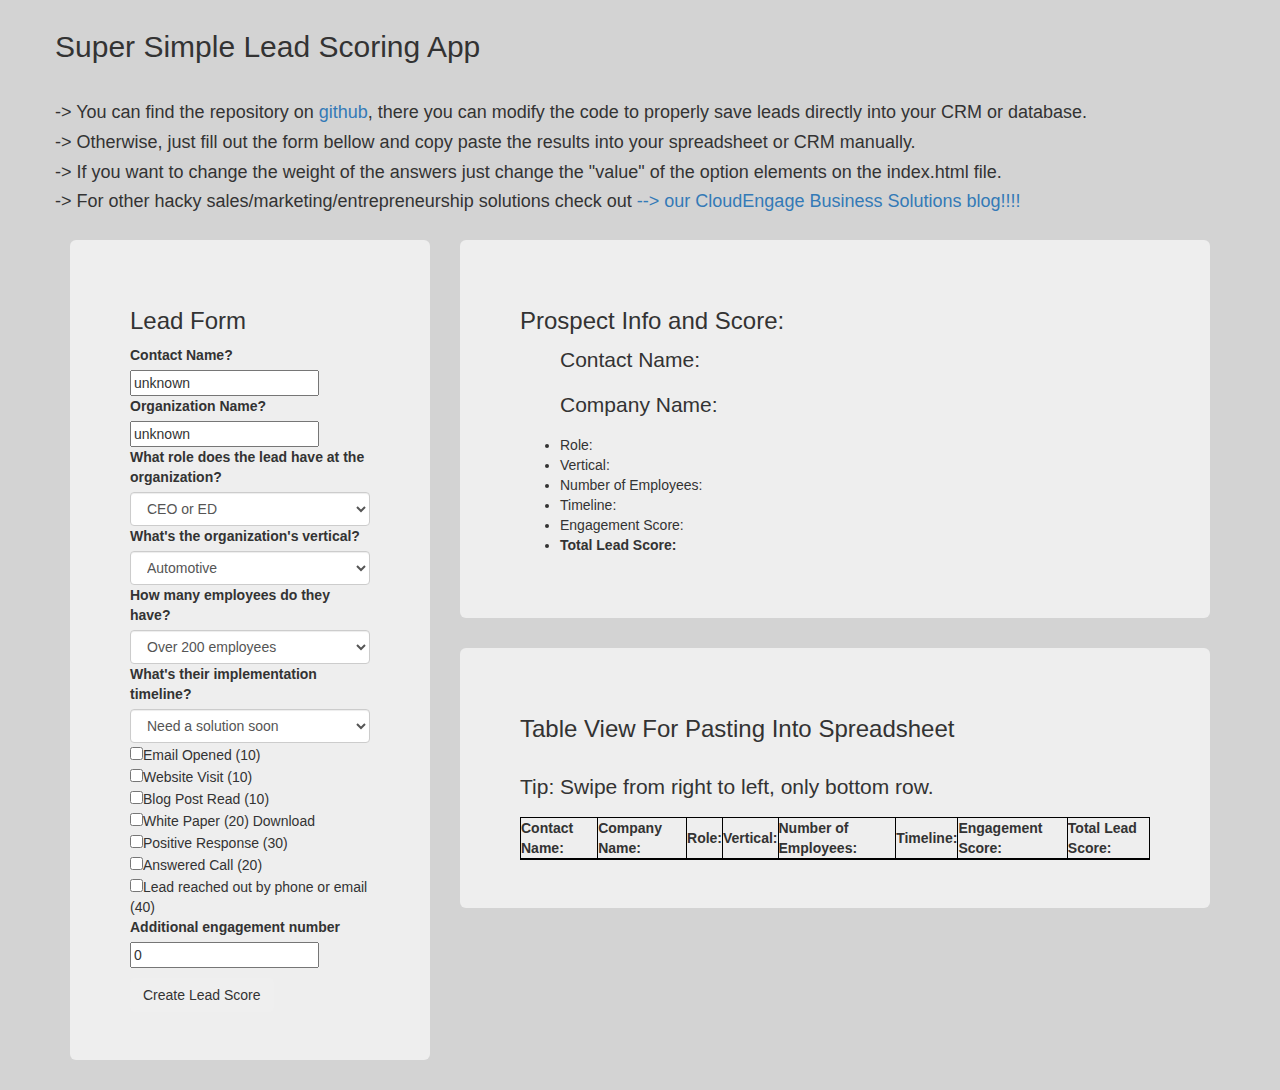
==== index.html @ 1fcb90e3 "edit text." ====
<!DOCTYPE html>
<html>
<head>
  <link href="css/bootstrap.css" rel="stylesheet" type="text/css">
  <link href="css/leadscoringstyles.css" rel="stylesheet" type="text/css">
  <script src="js/jquery-3.1.1.js"></script>
  <script src="js/leadscoringscript.js"></script>
  <title>Lead Scoring App</title>
</head>
<body>
  <div class="container">
    <div class="row" id="top-row">
      <h2>Super Simple Lead Scoring App</h2>
      <br>
      <h4>-> You can find the repository on <a href="https://github.com/elmunoz42/lead-scoring-app/"> github</a>, there you can modify the code to properly save leads directly into your CRM or database.</h4>
      <h4>-> Otherwise, just fill out the form bellow and copy paste the results into your spreadsheet or CRM manually.
      <h4>-> If you want to change the weight of the answers just change the "value" of the option elements on the index.html file.</h4>
      <h4>-> For other hacky sales/marketing/entrepreneurship solutions check out <a href="https://cloudengage.com/resources/blog/"> --> our CloudEngage Business Solutions blog!!!!</a></h4>

      <!-- title column -->
    </div>
    <!-- row -->
    <div class="row">
      <div class="col-md-4">
        <div class="jumbotron" id="gray">
          <form id="order-form">

            <h3>Lead Form</h3>
            <label>Contact Name?</label>
            <input id="contact-name" type="text" name="" value="unknown"></input>
            <label>Organization Name?</label>
            <input id="org-name" type="text" name="" value="unknown"></input>
            <label>What role does the lead have at the organization?</label>
            <select id="lead-role" class="form-control">
              <option name="CEO" value="40">CEO or ED</option>
              <option name="VP of Sales" value="30">VP of Sales</option>
              <option name="General Sales Manager" value="20">General Sales Manager</option>
              <option name="Digital Marketing" value="20">Digital Marketing Associate</option>
              <option name="Manager" value="10">Manager</option>
              <option name="Gate Keeper" value="5">Gate Keeper</option>
              <option name="Unknown" value="0">Unknown</option>
            </select>

            <label>What's the organization's vertical?</label>
            <select id="industry" class="form-control">
              <option name="Automotive" value="15" >Automotive</option>
              <option name="Retail" value="15">Retail</option>
              <option name="Tourism" value="15">Tourism</option>
              <option name="Utilities" value="15">Utilities</option>
              <option name="Hospitality" value="15">Hospitality</option>
              <option name="Other" value="15">Other</option>
              <option name="Unknown" value="0">Unknown</option>
            </select>
            <label>How many employees do they have?</label>
            <select id="company-size" class="form-control">
              <option name="Over 200 employees" value="40">Over 200 employees</option>
              <option name="50-200 employees" value="30">50-200 employees</option>
              <option name="10-50 employees" value="20">10-50 employees</option>
              <option name="5-10 employees" value="10">5-10 employees</option>
              <option name="1-5 employees" value="5">5-10 employees</option>
              <option name="Unknown" value="0">Unknown</option>
            </select>
            <label>What's their implementation timeline?</label>
            <select id="timeline" class="form-control">
              <option name="Need a solution soon" value="30">Need a solution soon</option>
              <option name="Need a solution next quarter" value="20">Open to a solution next quarter</option>
              <option name="Not interested at the moment" value="-10">Not interested at the moment</option>
              <option name="Unknown"value="0">Unknown</option>
            </select>

            <input id="emailOpen" type="checkbox" name="email opened" value="10">Email Opened (10)<br>
            <input id="websiteVisit" type="checkbox" name="website visit" value="10">Website Visit (10)<br>
            <input id="blogPostRead" type="checkbox" name="blog post read" value="10">Blog Post Read (10)<br>
            <input id="whitePaperDownload" type="checkbox" name="white paper download" value="20">White Paper (20) Download</br>
            <input id="positiveResponse" type="checkbox" name="positive response" value="30">Positive Response (30) </br>
            <input id="answeredCall" type="checkbox" name="answered call" value="20">Answered Call (20)</br>
            <input id="leadReachedOutByEmailPhone" type="checkbox" name="lead reached out by phone/email" value="40">Lead reached out by phone or email (40)<br>
            <label>Additional engagement number</label>
            <input id="engagement" type="text" value="0"></input>

            <button type="submit" class="btn" name="button">Create Lead Score</button>
          </form>
          <!-- order-form -->

        </div>
        <!-- jumbotron -->
      </div>
      <!-- left column -->
      <div class="col-md-8" >
        <div class="jumbotron" id="gray">
          <h3>Prospect Info and Score:</h3>
          <ul>
            <p>Contact Name: <span class="name-output"></span></p>
            <p>Company Name: <span class="company-output"></span></p>
            <li>Role: <span class="role-output"></span></li>
            <li>Vertical:<span class="vertical-output"></span></li>
            <li>Number of Employees: <span class="size-output"></span></li>
            <li>Timeline: <span class="timeline-output"></span></li>
            <li>Engagement Score: <span class="engagement-output"></span></li>
            <li><strong>Total Lead Score:</strong> <span class="score-output"></span></li>
          </ul>
          <p ></p>

        </div>
        <!-- jumbotron -->
      </div>
      <!-- right column -->
      <div class="col-md-8">

        <div class="jumbotron" class="gray">
          <h3>Table View For Pasting Into Spreadsheet</h3>
          <br>
          <p>Tip: Swipe from right to left, only bottom row.</p>
          <table>
            <tr>
              <th>Contact Name:</th>
              <th>Company Name:</th>
              <th>Role:</th>
              <th>Vertical:</th>
              <th>Number of Employees:</th>
              <th>Timeline:</th>
              <th>Engagement Score:</th>
              <th><strong>Total Lead Score:</strong></th>
            </tr>
            <tr>
              <td class="name-output"></td>
              <td class="company-output"></td>
              <td class="role-output"></td>
              <td class="vertical-output"></td>
              <td class="size-output"></td>
              <td class="timeline-output"></td>
              <td class="engagement-output"></td>
              <td class="score-output"></td>
            </tr>
          </table>
        </div>
      </div>
      <!-- column total and checkout -->
    </div>
    <!-- row 1 -->
  </div>
  <!-- container -->
</body>
</html>
---- css/leadscoringstyles.css ----
body {
  background-color: lightgrey;

}
table, th, td {
    border: 1px solid black;
    border-collapse: collapse;
}
.jumbotron {
  border-radius: 0px;
}
.btn {
  margin-top: 10px;
}

.gray {
  background-color: lightgray;
}

.container {
  margin-top: 10px;
}
#order-form {
  margin-top: 20px;
}
#top-row {
  margin-bottom: 18px;
}
#title h2{
  text-shadow: 1px 1px 2px grey;
  font-weight: bold;
}
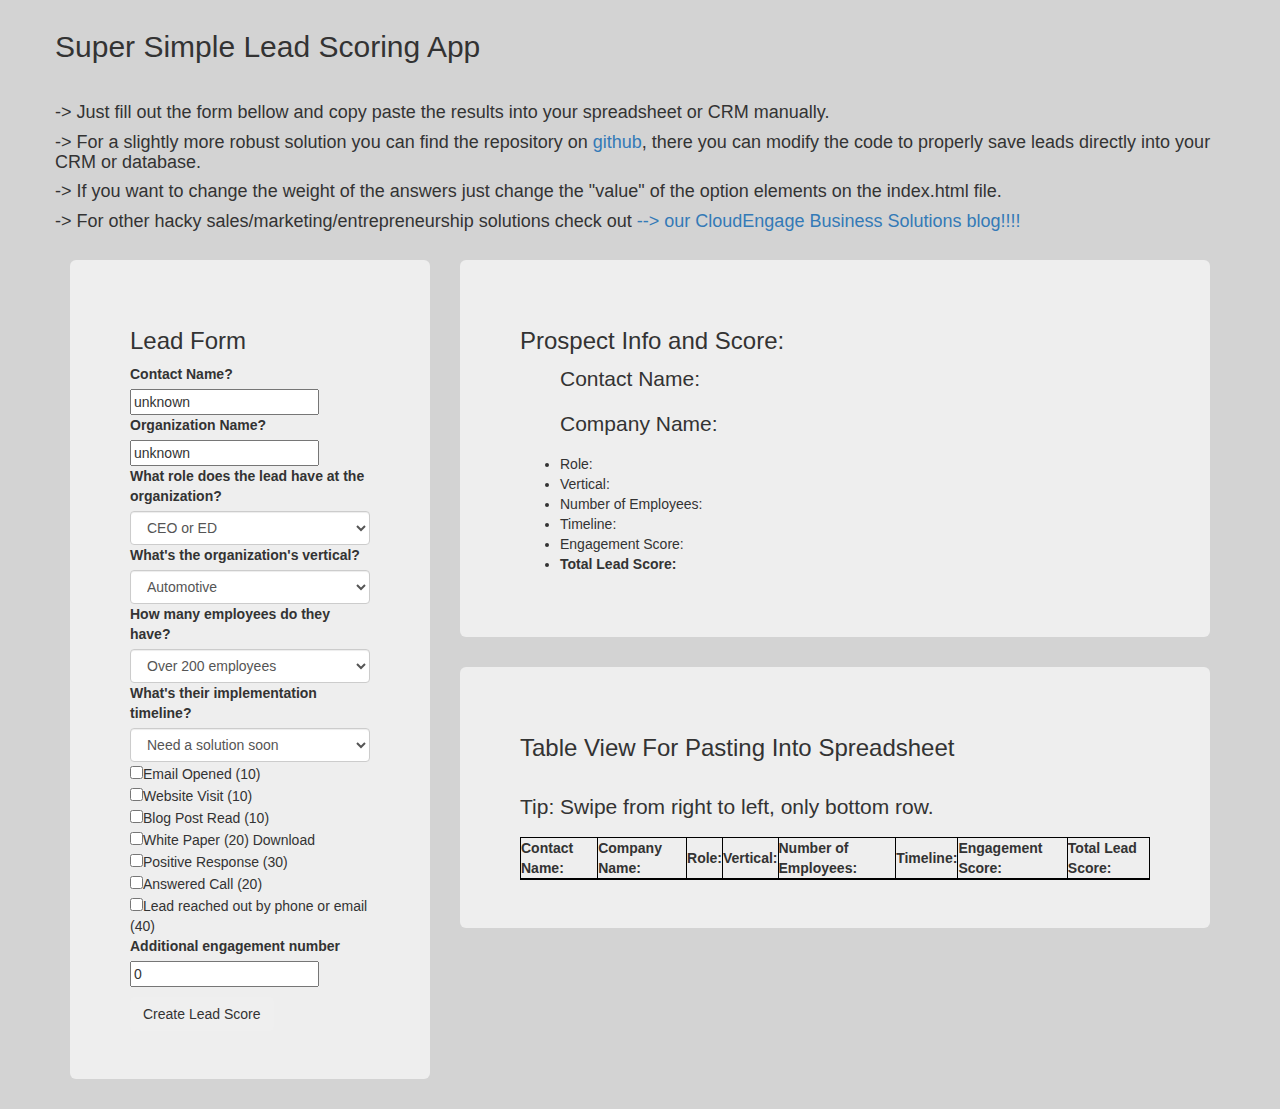
==== commit d046cfa0: "edit text." ====
--- a/index.html
+++ b/index.html
@@ -12,8 +12,8 @@
     <div class="row" id="top-row">
       <h2>Super Simple Lead Scoring App</h2>
       <br>
-      <h4>-> You can find the repository on <a href="https://github.com/elmunoz42/lead-scoring-app/"> github</a>, there you can modify the code to properly save leads directly into your CRM or database.</h4>
-      <h4>-> Otherwise, just fill out the form bellow and copy paste the results into your spreadsheet or CRM manually.
+      <h4>-> Just fill out the form bellow and copy paste the results into your spreadsheet or CRM manually.
+      <h4>-> For a slightly more robust solution you can find the repository on <a href="https://github.com/elmunoz42/lead-scoring-app/"> github</a>, there you can modify the code to properly save leads directly into your CRM or database.</h4>
       <h4>-> If you want to change the weight of the answers just change the "value" of the option elements on the index.html file.</h4>
       <h4>-> For other hacky sales/marketing/entrepreneurship solutions check out <a href="https://cloudengage.com/resources/blog/"> --> our CloudEngage Business Solutions blog!!!!</a></h4>
 
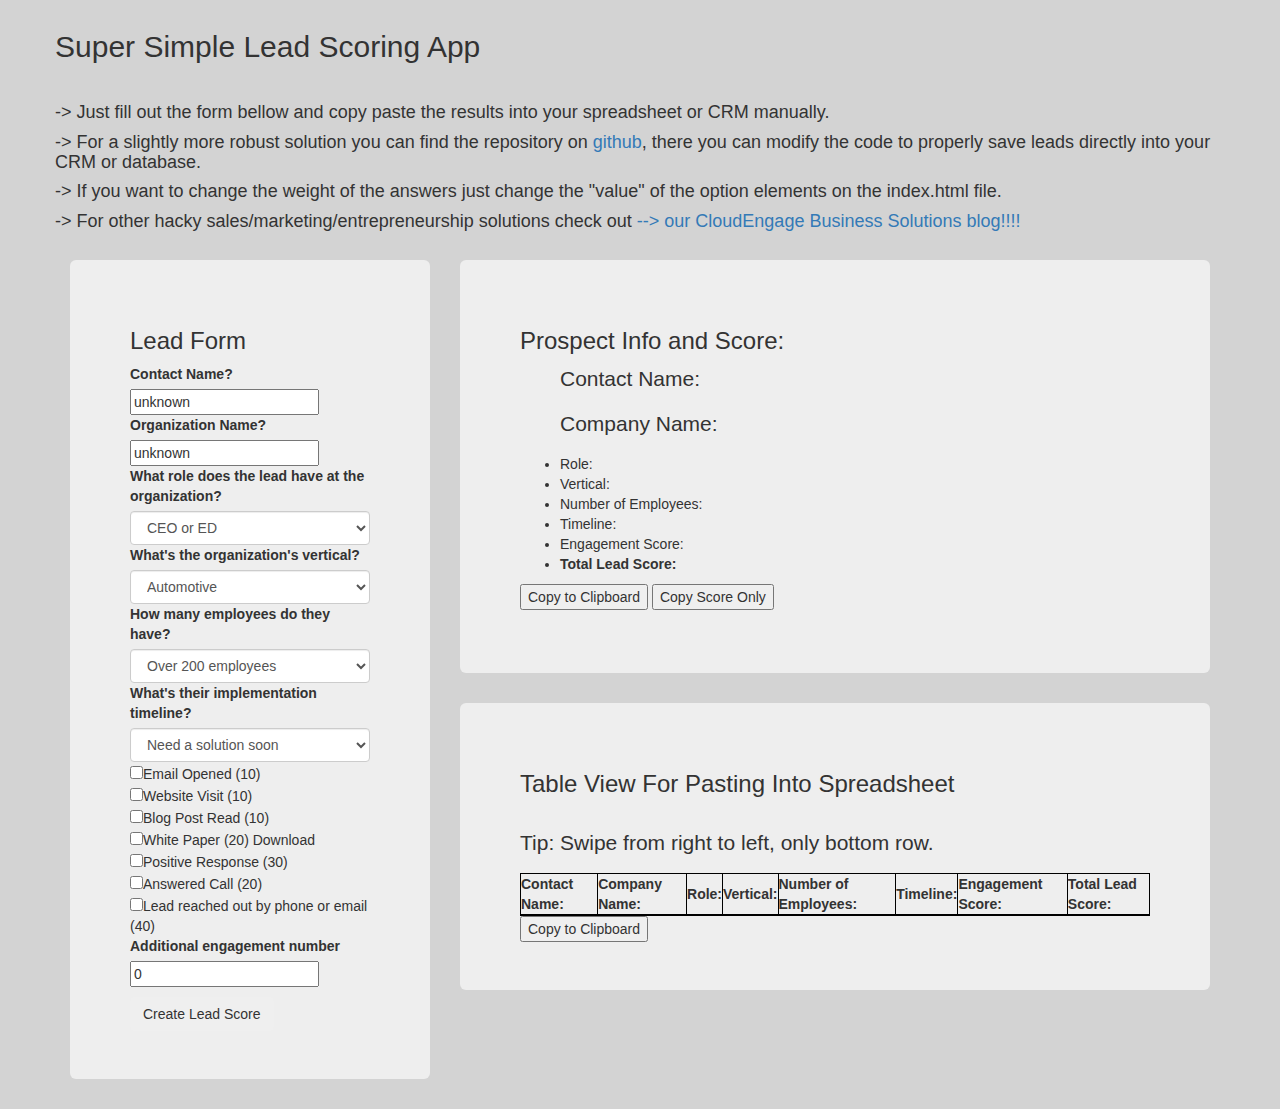
==== commit 992751e9: "add copy paste buttons." ====
--- a/index.html
+++ b/index.html
@@ -13,9 +13,9 @@
       <h2>Super Simple Lead Scoring App</h2>
       <br>
       <h4>-> Just fill out the form bellow and copy paste the results into your spreadsheet or CRM manually.
-      <h4>-> For a slightly more robust solution you can find the repository on <a href="https://github.com/elmunoz42/lead-scoring-app/"> github</a>, there you can modify the code to properly save leads directly into your CRM or database.</h4>
+      <h4>-> For a slightly more robust solution you can find the repository on <a href="https://github.com/elmunoz42/lead-scoring-app/" target="_blank"> github</a>, there you can modify the code to properly save leads directly into your CRM or database.</h4>
       <h4>-> If you want to change the weight of the answers just change the "value" of the option elements on the index.html file.</h4>
-      <h4>-> For other hacky sales/marketing/entrepreneurship solutions check out <a href="https://cloudengage.com/resources/blog/"> --> our CloudEngage Business Solutions blog!!!!</a></h4>
+      <h4>-> For other hacky sales/marketing/entrepreneurship solutions check out <a href="https://cloudengage.com/resources/blog/" target="_blank"> --> our CloudEngage Business Solutions blog!!!!</a></h4>
 
       <!-- title column -->
     </div>
@@ -89,6 +89,7 @@
       <div class="col-md-8" >
         <div class="jumbotron" id="gray">
           <h3>Prospect Info and Score:</h3>
+          <div id="prospect-for-hubspot">
           <ul>
             <p>Contact Name: <span class="name-output"></span></p>
             <p>Company Name: <span class="company-output"></span></p>
@@ -97,8 +98,12 @@
             <li>Number of Employees: <span class="size-output"></span></li>
             <li>Timeline: <span class="timeline-output"></span></li>
             <li>Engagement Score: <span class="engagement-output"></span></li>
-            <li><strong>Total Lead Score:</strong> <span class="score-output"></span></li>
+            <li><strong>Total Lead Score:</strong> <span class="score-output" id="score-only"></span></li>
           </ul>
+
+          </div>
+          <button onclick="copyToClipboard('#prospect-for-hubspot')">Copy to Clipboard</button>
+          <button onclick="copyToClipboard('#score-only')">Copy Score Only</button>
           <p ></p>
 
         </div>
@@ -122,7 +127,7 @@
               <th>Engagement Score:</th>
               <th><strong>Total Lead Score:</strong></th>
             </tr>
-            <tr>
+            <tr id="prospect-for-sheet">
               <td class="name-output"></td>
               <td class="company-output"></td>
               <td class="role-output"></td>
@@ -133,6 +138,7 @@
               <td class="score-output"></td>
             </tr>
           </table>
+          <button onclick="copyToClipboard('#prospect-for-sheet')">Copy to Clipboard</button>
         </div>
       </div>
       <!-- column total and checkout -->
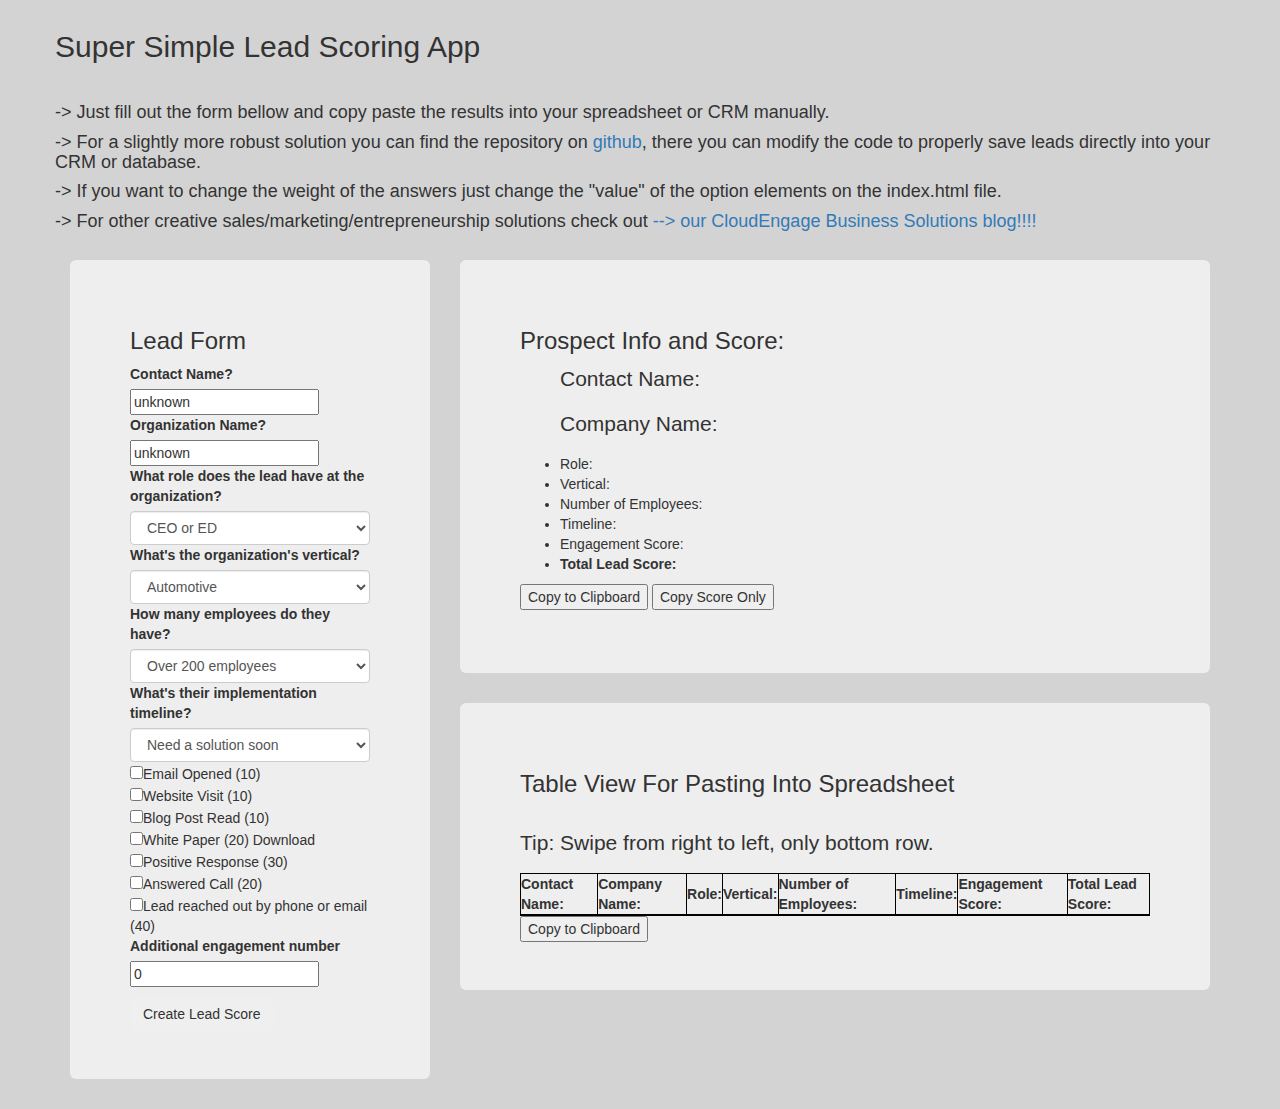
==== commit 7e562cf2: "add copy paste buttons." ====
--- a/index.html
+++ b/index.html
@@ -15,7 +15,7 @@
       <h4>-> Just fill out the form bellow and copy paste the results into your spreadsheet or CRM manually.
       <h4>-> For a slightly more robust solution you can find the repository on <a href="https://github.com/elmunoz42/lead-scoring-app/" target="_blank"> github</a>, there you can modify the code to properly save leads directly into your CRM or database.</h4>
       <h4>-> If you want to change the weight of the answers just change the "value" of the option elements on the index.html file.</h4>
-      <h4>-> For other hacky sales/marketing/entrepreneurship solutions check out <a href="https://cloudengage.com/resources/blog/" target="_blank"> --> our CloudEngage Business Solutions blog!!!!</a></h4>
+      <h4>-> For other creative sales/marketing/entrepreneurship solutions check out <a href="https://cloudengage.com/resources/blog/" target="_blank"> --> our CloudEngage Business Solutions blog!!!!</a></h4>
 
       <!-- title column -->
     </div>
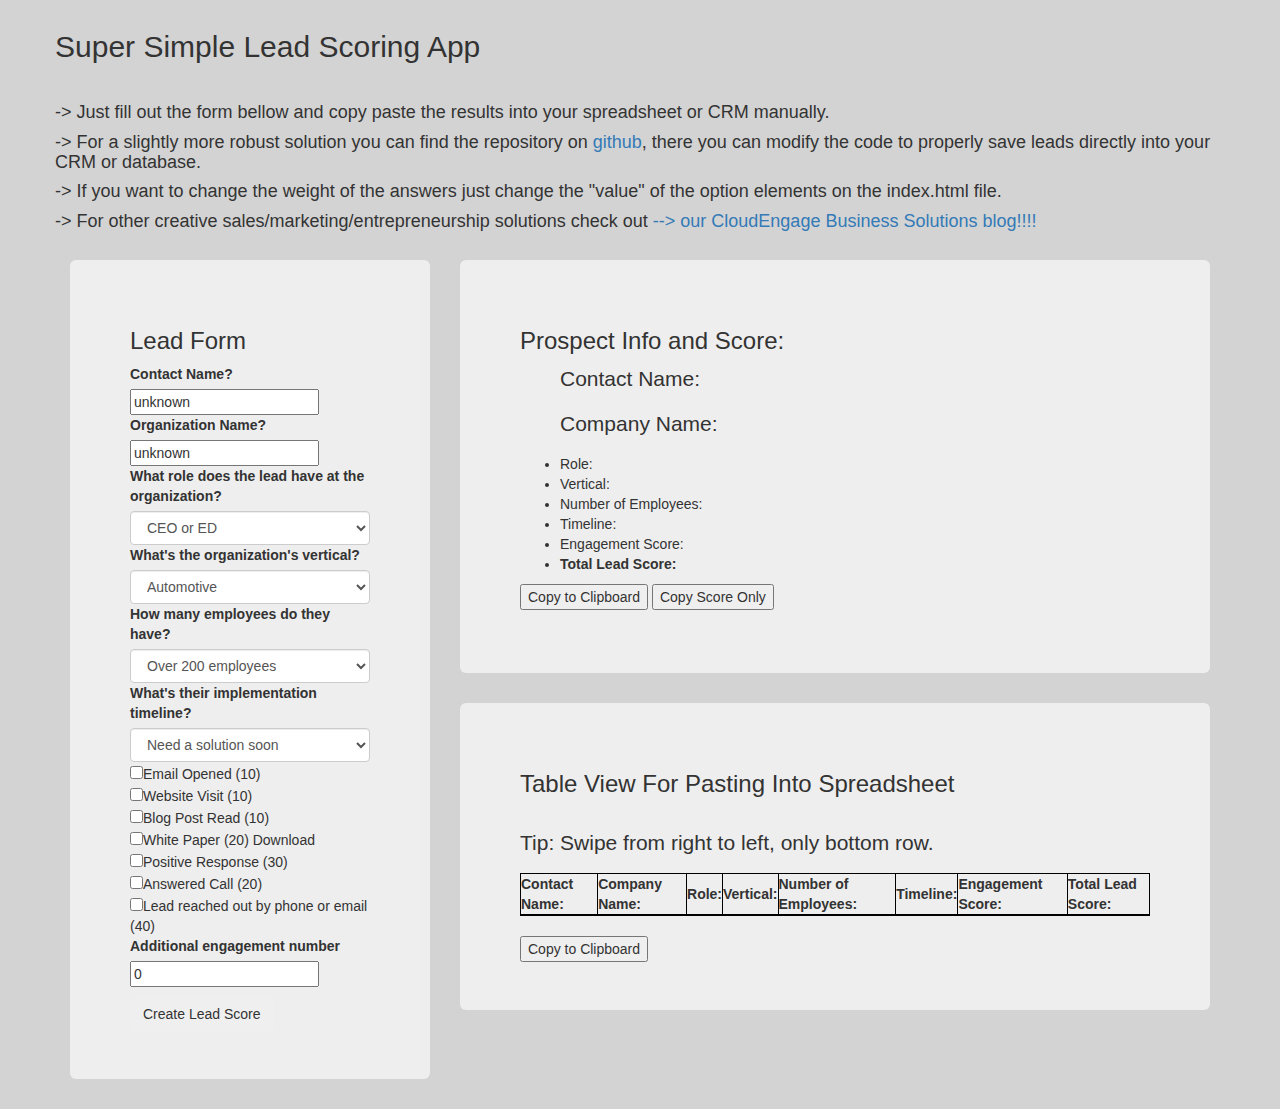
==== commit 0456c70d: "add break" ====
--- a/index.html
+++ b/index.html
@@ -138,6 +138,7 @@
               <td class="score-output"></td>
             </tr>
           </table>
+          <br>
           <button onclick="copyToClipboard('#prospect-for-sheet')">Copy to Clipboard</button>
         </div>
       </div>
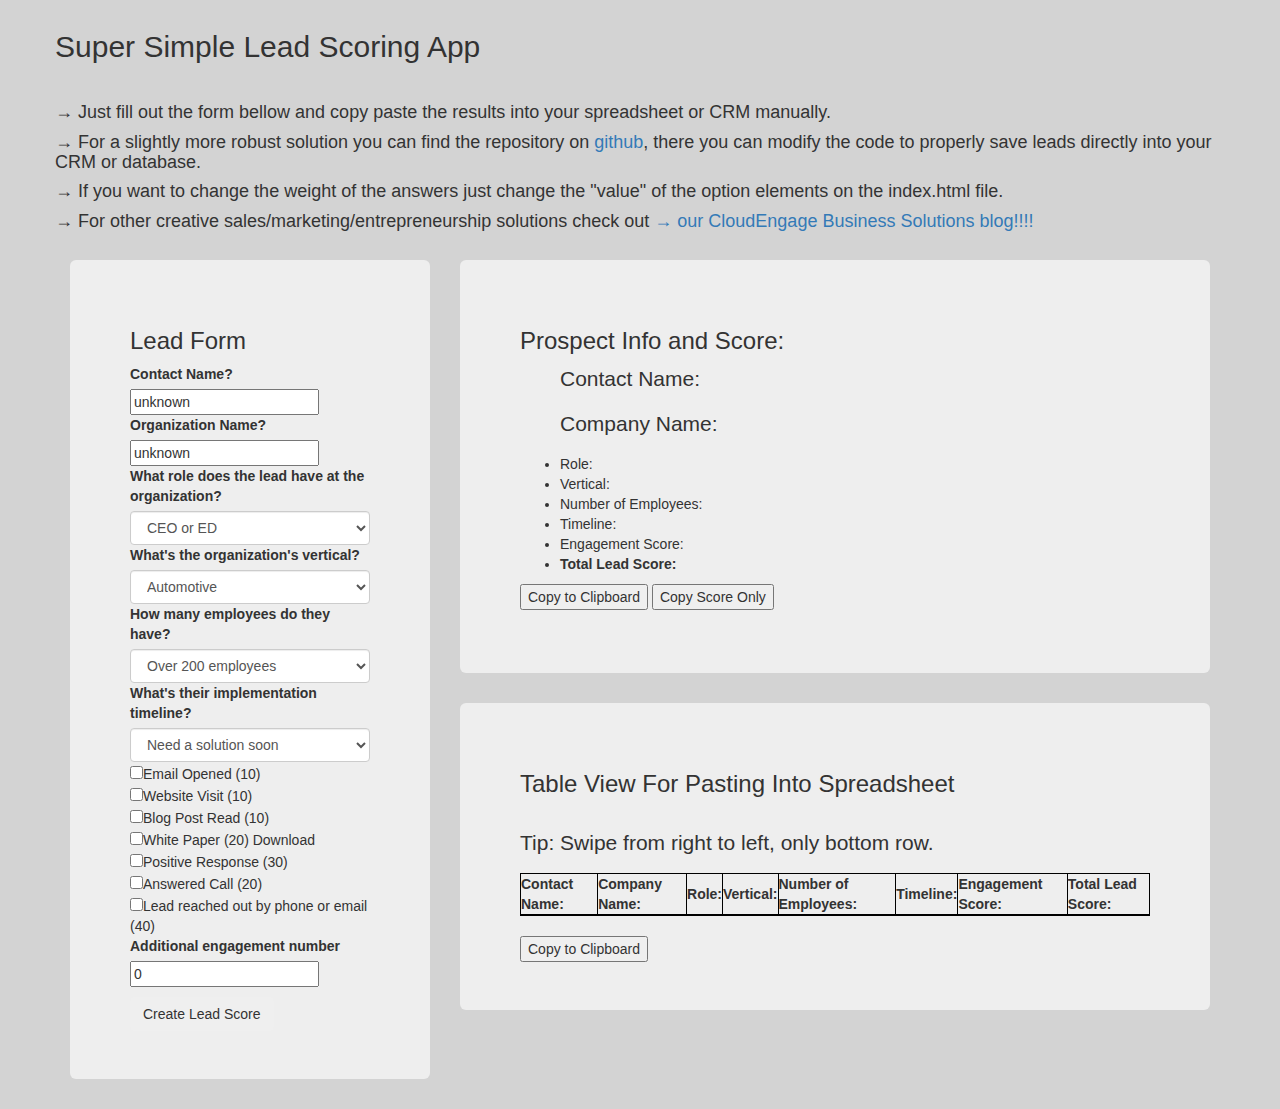
==== commit 525d816c: "Add arrows" ====
--- a/index.html
+++ b/index.html
@@ -12,10 +12,10 @@
     <div class="row" id="top-row">
       <h2>Super Simple Lead Scoring App</h2>
       <br>
-      <h4>-> Just fill out the form bellow and copy paste the results into your spreadsheet or CRM manually.
-      <h4>-> For a slightly more robust solution you can find the repository on <a href="https://github.com/elmunoz42/lead-scoring-app/" target="_blank"> github</a>, there you can modify the code to properly save leads directly into your CRM or database.</h4>
-      <h4>-> If you want to change the weight of the answers just change the "value" of the option elements on the index.html file.</h4>
-      <h4>-> For other creative sales/marketing/entrepreneurship solutions check out <a href="https://cloudengage.com/resources/blog/" target="_blank"> --> our CloudEngage Business Solutions blog!!!!</a></h4>
+      <h4>&#8594; Just fill out the form bellow and copy paste the results into your spreadsheet or CRM manually.
+      <h4>&#8594; For a slightly more robust solution you can find the repository on <a href="https://github.com/elmunoz42/lead-scoring-app/" target="_blank"> github</a>, there you can modify the code to properly save leads directly into your CRM or database.</h4>
+      <h4>&#8594; If you want to change the weight of the answers just change the "value" of the option elements on the index.html file.</h4>
+      <h4>&#8594; For other creative sales/marketing/entrepreneurship solutions check out <a href="https://cloudengage.com/resources/blog/" target="_blank"> &#8594; our CloudEngage Business Solutions blog!!!!</a></h4>
 
       <!-- title column -->
     </div>
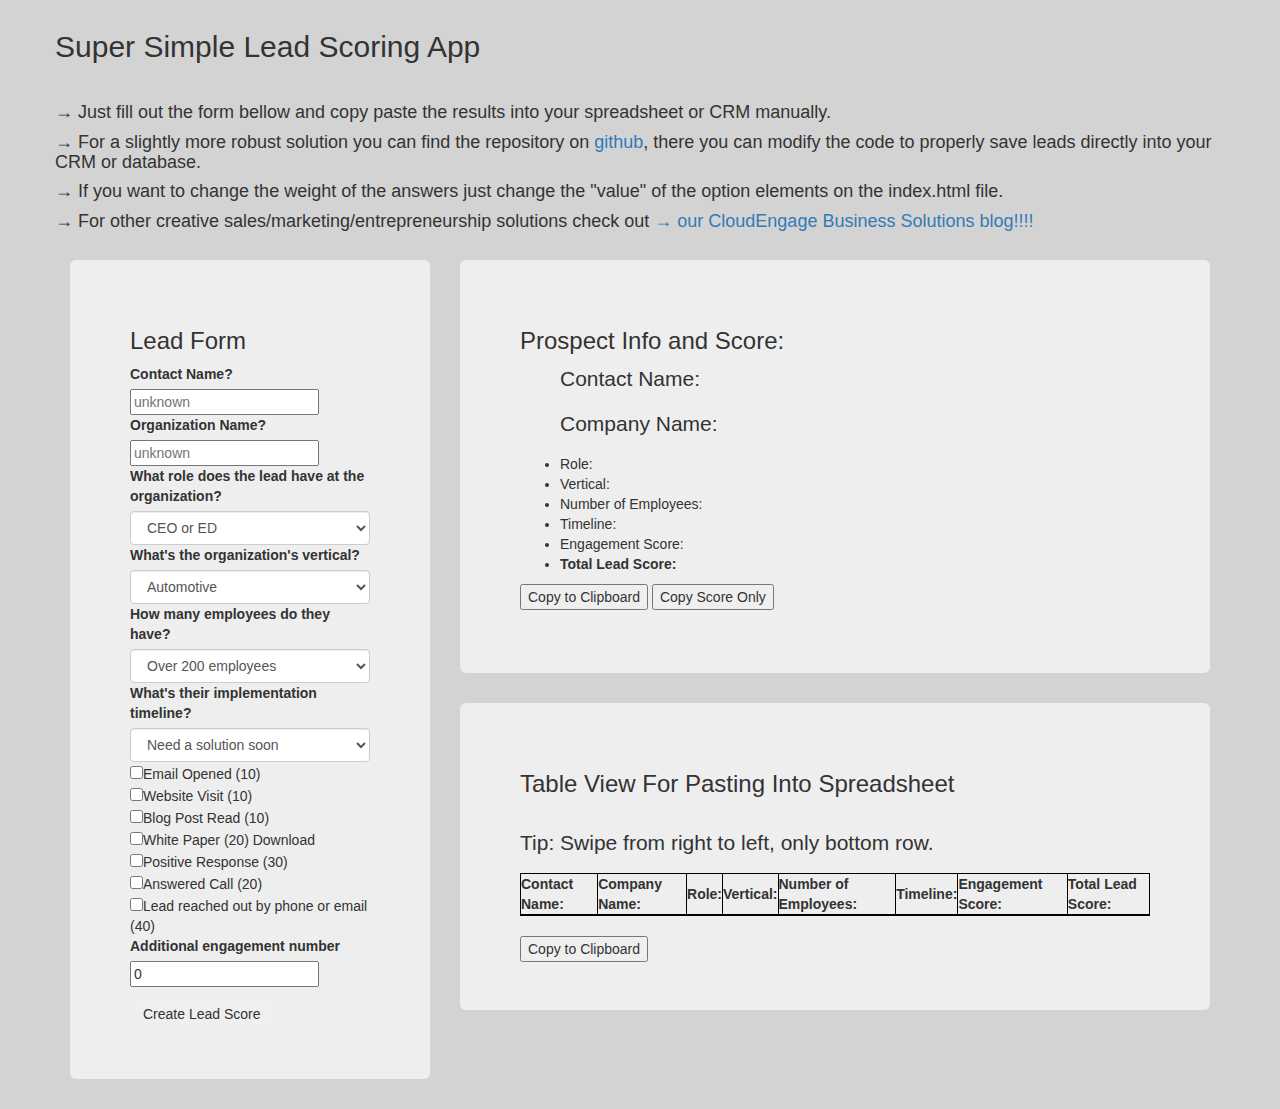
==== commit a68c6f2d: "Change name and org input to placeholder unknown." ====
--- a/index.html
+++ b/index.html
@@ -27,9 +27,9 @@
 
             <h3>Lead Form</h3>
             <label>Contact Name?</label>
-            <input id="contact-name" type="text" name="" value="unknown"></input>
+            <input id="contact-name" type="text" placeholder="unknown"></input>
             <label>Organization Name?</label>
-            <input id="org-name" type="text" name="" value="unknown"></input>
+            <input id="org-name" type="text" placeholder="unknown"></input>
             <label>What role does the lead have at the organization?</label>
             <select id="lead-role" class="form-control">
               <option name="CEO" value="40">CEO or ED</option>
